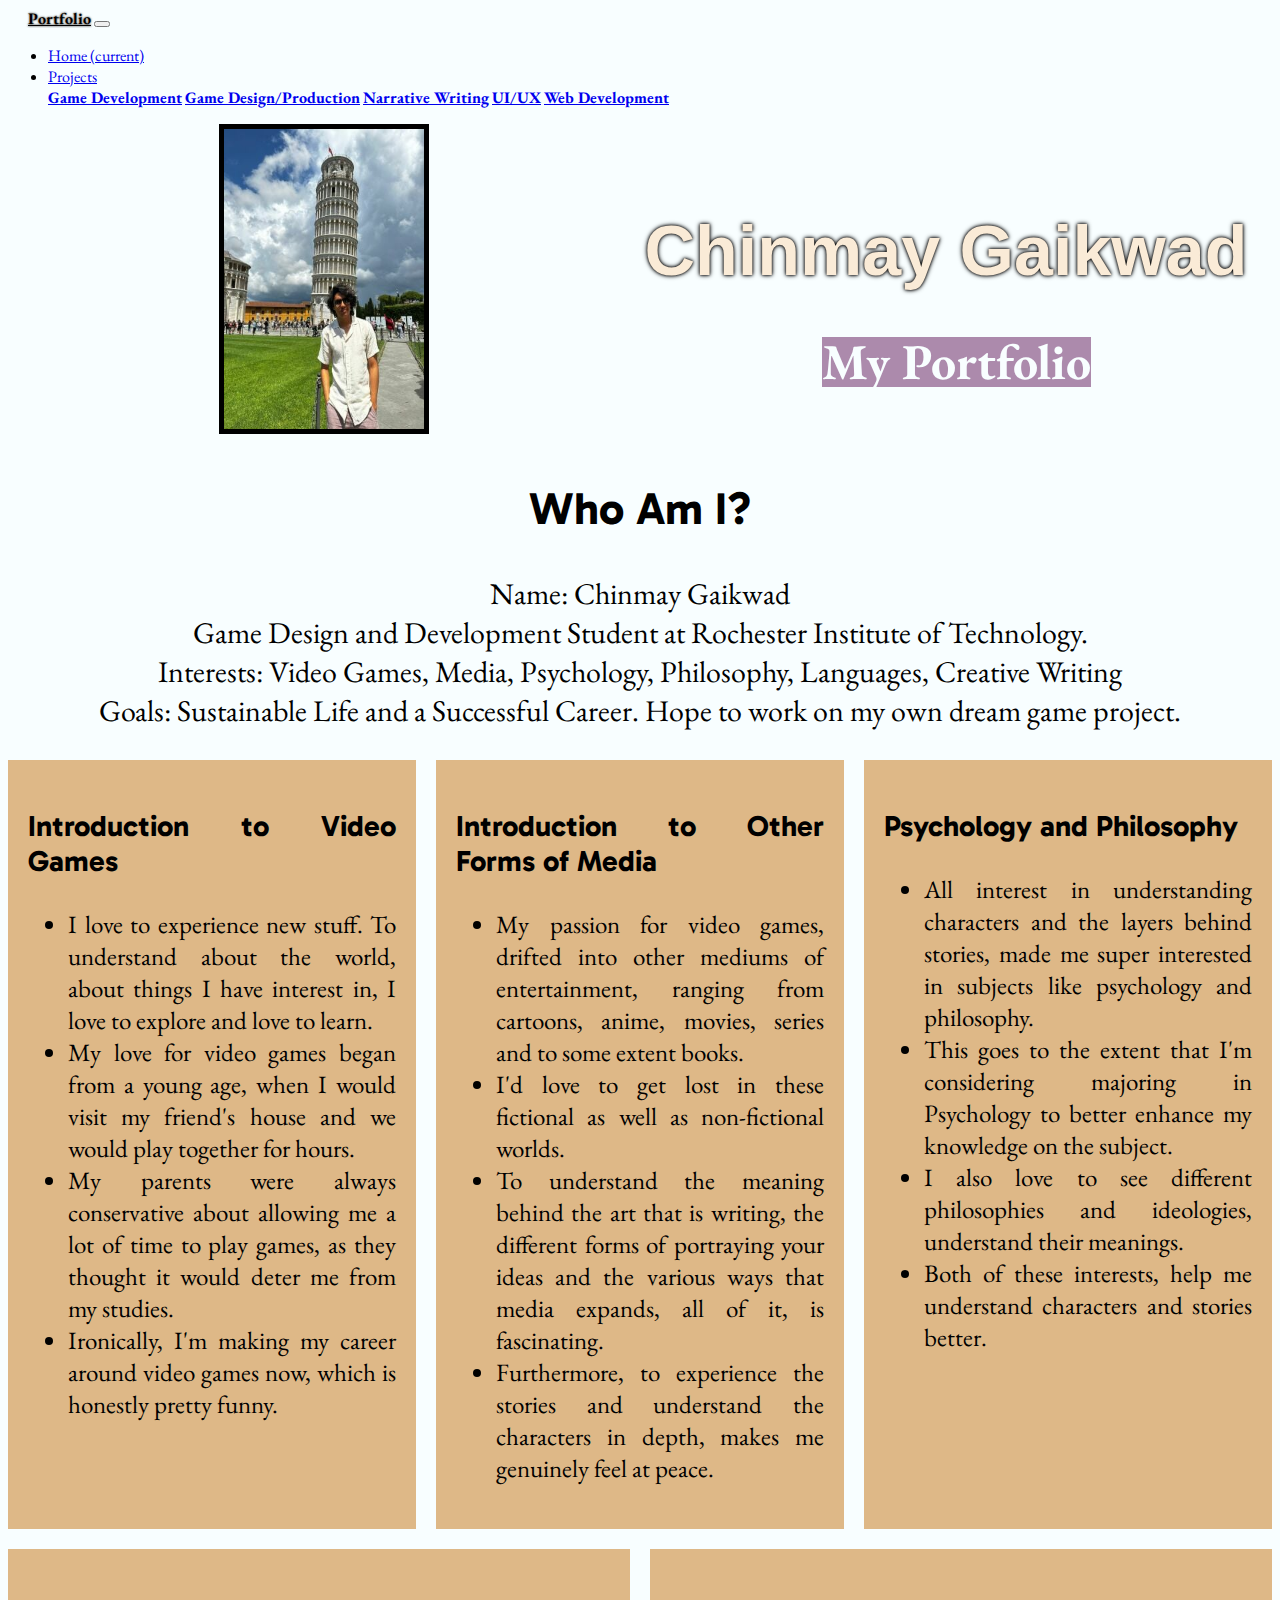
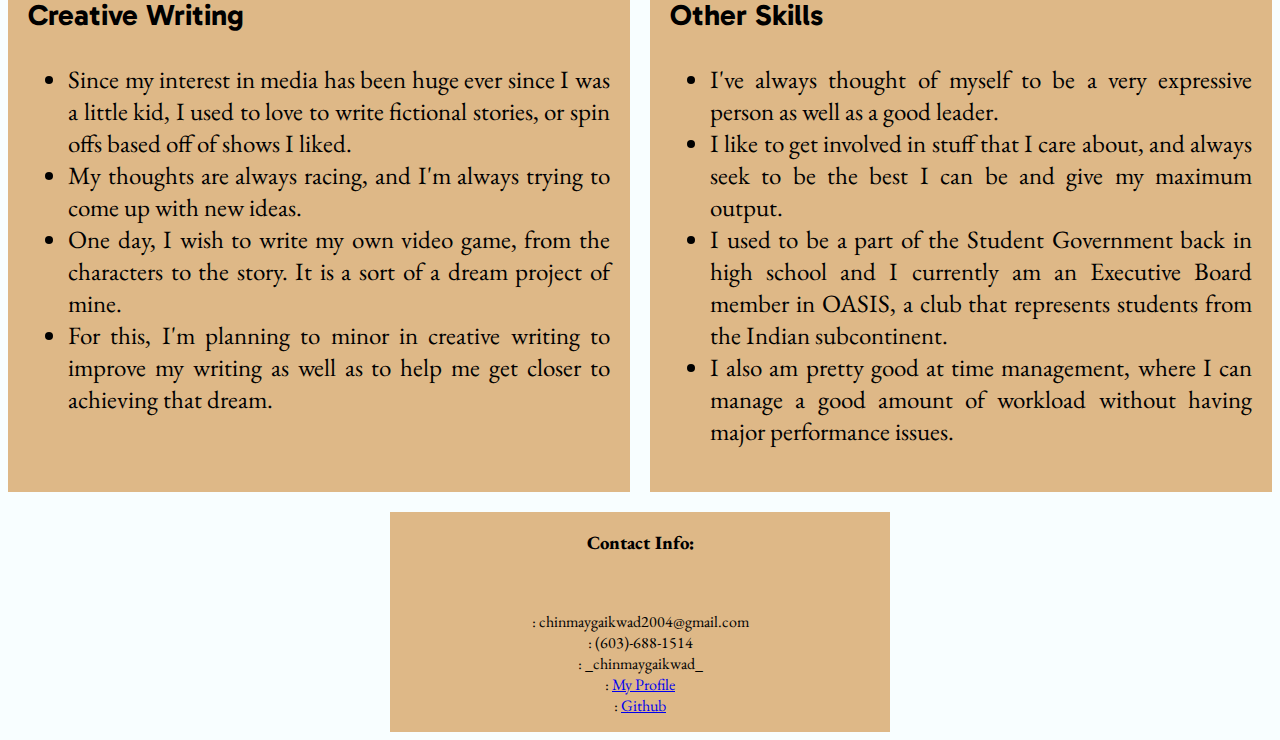
==== index.html @ 048c8129 "Portfolio that has been made so far." ====
<!DOCTYPE html>
<html lang="en">

<head>
    <meta charset="UTF-8">
    <meta name="viewport" content="width=device-width, initial-scale=1.0">

    <link rel="stylesheet" href="https://cdnjs.cloudflare.com/ajax/libs/font-awesome/6.4.2/css/all.min.css" integrity="sha512-z3gLpd7yknf1YoNbCzqRKc4qyor8gaKU1qmn+CShxbuBusANI9QpRohGBreCFkKxLhei6S9CQXFEbbKuqLg0DA==" crossorigin="anonymous" referrerpolicy="no-referrer" >
    <link rel="stylesheet" href="https://cdn.jsdelivr.net/npm/bootstrap@4.1.3/dist/css/bootstrap.min.css" integrity="sha384-MCw98/SFnGE8fJT3GXwEOngsV7Zt27NXFoaoApmYm81iuXoPkFOJwJ8ERdknLPMO" crossorigin="anonymous">
    <link rel="stylesheet" href="css/index.css">

    <script src="https://code.jquery.com/jquery-3.3.1.slim.min.js" integrity="sha384-q8i/X+965DzO0rT7abK41JStQIAqVgRVzpbzo5smXKp4YfRvH+8abtTE1Pi6jizo" crossorigin="anonymous"></script>
    <script src="https://cdn.jsdelivr.net/npm/popper.js@1.14.3/dist/umd/popper.min.js" integrity="sha384-ZMP7rVo3mIykV+2+9J3UJ46jBk0WLaUAdn689aCwoqbBJiSnjAK/l8WvCWPIPm49" crossorigin="anonymous"></script>
    <script src="https://cdn.jsdelivr.net/npm/bootstrap@4.1.3/dist/js/bootstrap.min.js" integrity="sha384-ChfqqxuZUCnJSK3+MXmPNIyE6ZbWh2IMqE241rYiqJxyMiZ6OW/JmZQ5stwEULTy" crossorigin="anonymous"></script>

    <link rel="apple-touch-icon" sizes="180x180" href="media/apple-touch-icon.png">
    <link rel="icon" type="image/png" sizes="32x32" href="media/favicon-32x32.png">
    <link rel="icon" type="image/png" sizes="16x16" href="media/favicon-16x16.png">
    <link rel="manifest" href="/site.webmanifest">

    <title> My Portfolio </title>
</head>

<body>

  <nav class="navbar navbar-expand-lg navbar-light bg-light">
    <a class="navbar-brand" href="#">Portfolio</a>
    <button class="navbar-toggler" type="button" data-toggle="collapse" data-target="#navbarSupportedContent" aria-controls="navbarSupportedContent" aria-expanded="false" aria-label="Toggle navigation">
      <span class="navbar-toggler-icon"></span>
    </button>
  
    <div class="collapse navbar-collapse" id="navbarSupportedContent">
      <ul class="navbar-nav mr-auto">
        <li class="nav-item active">
          <a class="nav-link" href="index.html">Home <span class="sr-only">(current)</span></a>
        </li>
        <li class="nav-item dropdown">
          <a class="nav-link dropdown-toggle" href="#" id="navbarDropdown" role="button" data-toggle="dropdown" aria-haspopup="true" aria-expanded="false">
            Projects
          </a>
          <div class="dropdown-menu" aria-labelledby="navbarDropdown">
            <a class="dropdown-item" href="development.html">Game Development</a>
            <a class="dropdown-item" href="production.html">Game Design/Production</a>
            <a class="dropdown-item" href="narrative.html">Narrative Writing</a>
            <a class="dropdown-item" href="UI.html">UI/UX</a>
            <a class="dropdown-item" href="web.html">Web Development</a>
          </div>
        </li>
    </div>
  </nav>

    <div id="grid">

    <img src="media/profile.jpeg" alt = "profile" id="profile">
    <div id="heading">
        <h1 class = "heading">Chinmay Gaikwad </h1>
        <h1 class="subheading">My Portfolio</h1>
    </div>
    <br>               

    </div>
    
    <section id = "header">
      <h2 >Who Am I?</h2>
      <p>
          Name: Chinmay Gaikwad <br>
          Game Design and Development Student at Rochester Institute of Technology. <br>
          Interests: Video Games, Media, Psychology, Philosophy, Languages, Creative Writing <br>
          Goals: Sustainable Life and a Successful Career. Hope to work on my own dream game project. <br>
      </p>
  </section>
  
  <div id = "more">
      <section id = "intro">
          <h3>Introduction to Video Games</h3>
          <ul>
              <li>I love to experience new stuff. To understand about the world, about things I have interest in, I love to explore and love to learn.</li> 
              <li>My love for video games began from a young age, when I would visit my friend's house and we would play together for hours.</li> 
              <li>My parents were always conservative about allowing me a lot of time to play games, as they thought it would deter me from my studies. </li>
              <li>Ironically, I'm making my career around video games now, which is honestly pretty funny. </li>
          </ul>
              
      </section>

      <section id = "media"> 
          <h3> Introduction to Other Forms of Media</h3>
          <ul>
              <li>My passion for video games, drifted into other mediums of entertainment, ranging from cartoons, anime, movies, series and to some extent books. </li>
              <li>I'd love to get lost in these fictional as well as non-fictional worlds. </li>
              <li>To understand the meaning behind the art that is writing, the different forms of portraying your ideas and the various ways that media expands, all of it, is fascinating. </li>
              <li>Furthermore, to experience the stories and understand the characters in depth, makes me genuinely feel at peace. </li>
          </ul>
      </section>

      <section id = "psych">
          <h3>Psychology and Philosophy</h3>
          <ul>
              <li>All interest in understanding characters and the layers behind stories, made me super interested in subjects like psychology and philosophy. </li>
              <li>This goes to the extent that I'm considering majoring in Psychology to better enhance my knowledge on the subject.</li>
              <li>I also love to see different philosophies and ideologies, understand their meanings.</li>
              <li>Both of these interests, help me understand characters and stories better.</li>
          </ul>
      </section>

      <section id = "writing">
          <h3>Creative Writing</h3>
          <ul>
              <li>Since my interest in media has been huge ever since I was a little kid, I used to love to write fictional stories, or spin offs based off of shows I liked.</li>
              <li>My thoughts are always racing, and I'm always trying to come up with new ideas.</li>
              <li>One day, I wish to write my own video game, from the characters to the story. It is a sort of a dream project of mine.</li>
              <li>For this, I'm planning to minor in creative writing to improve my writing as well as to help me get closer to achieving that dream.</li>
          </ul>
      </section>

      <section id = "other">
          <h3>Other Skills</h3>
          <ul>
              <li>I've always thought of myself to be a very expressive person as well as a good leader. </li>
              <li>I like to get involved in stuff that I care about, and always seek to be the best I can be and give my maximum output.</li>
              <li>I used to be a part of the Student Government back in high school and I currently am an Executive Board member in OASIS, a club that represents students from the Indian subcontinent.</li>
              <li>I also am pretty good at time management, where I can manage a good amount of workload without having major performance issues.</li>
          </ul>
          
      </section>
    </div>
    
    <footer>
      <div class="footer">
        <div class = "inner">
          <h3> <strong>Contact Info:</strong></h3><br>
          <p> 
            <i class="fa-solid fa-envelope"></i>: chinmaygaikwad2004@gmail.com <br>
            <i class="fa-solid fa-phone"></i>: (603)-688-1514 <br>
            <i class="fa-brands fa-instagram"></i>: _chinmaygaikwad_ <br>
            <i class="fa-brands fa-linkedin"></i>: <a href="https://www.linkedin.com/in/chinmay-gaikwad-26748424a/">My Profile</a> <br>
            <i class="fa-brands fa-github"></i>: <a href="https://github.com/BokeChinmay">Github</a>
          </p>
        </div>  
      </div>
    </footer>
    </div>
</body>
---- css/index.css ----
@import url('https://fonts.googleapis.com/css2?family=EB+Garamond&display=swap');
@import url('https://fonts.googleapis.com/css2?family=Gabarito&display=swap');

html {scroll-behavior:smooth;}

#header {
    margin-top: 20px;
    margin-bottom: 20px;
    text-align: center;
    font-size: 30px;
}

#header h2 {
    font-family: 'Gabarito', sans-serif;
}

body{
    background-color: #f8feff;
    color: black;
    font-family: 'EB Garamond', serif;
}

.navbar-brand {
    margin-left: 20px;
    font-weight: bolder;
    color:black;
    text-shadow: 0 0 1px antiquewhite, 0 0 2px #000000;
}

.nav-link:hover{
    background-color: antiquewhite;
}

.dropdown-item {
    font-weight: bold;
}

.dropdown-item:hover{
    background-color: antiquewhite;
}

#grid {
    display: grid;
    grid-template-columns: 300px 1fr;
    grid-template-areas: "profile"
                         "heading";
}

@media screen and (min-width: 850px) {
    #grid {
        display: grid;
        grid-template-columns: 1fr 1fr;
        grid-template-rows: 300px;
        grid-template-areas: "profile      heading"  
    }
}

#profile {
    display: grid;
    grid-area: profile;
    height: 300px;
    width: 200px;
    border: 5px solid black;
    justify-content: flex-start;
    margin: auto;
}

#heading {
    display: grid;
    grid-area: heading;
    justify-content: center;
    align-content: stretch;
    margin: auto;
}

@media screen and (min-width: 850px) {
    #heading {
        display: grid;
        grid-area: heading;
        justify-content: center;
        align-content:flex-end;
        margin: auto;
    }
    .subheading{
        line-height: 50px;
        background-color: rgb(172, 138, 172);
        color: #f8feff;
        font-size: 50px;
        margin-left: 250px;
        margin-right: 300px;
    }
}

.heading {
    font-family: Verdana, Geneva, Tahoma, sans-serif;
    font-size: 70px;
    margin-top: 50px;
    margin-right: 20px;
    color:antiquewhite;
    text-shadow: 0 0 3px #000000, 0 0 5px #000000;
}

.subheading{
    line-height: 50px;
    background-color: rgb(172, 138, 172);
    color: #f8feff;
    font-size: 50px;
    margin:auto;
}

#more {
    display: flex;
    flex: 0 1 auto;
    flex-wrap: wrap;
    justify-content: flex-start;
    gap: 20px 20px;
}

@media screen and (min-width: 800px) {
    #more {
        display: flex;
        flex: 0 1 auto;
        flex-wrap: wrap;
        justify-content: space-evenly;
        gap: 20px 20px;
    }
  }
  
  #intro, #media, #psych, #writing, #other {
    background-color: burlywood;
    text-align: justify;
    font-size: 16px;
  }

@media screen and (min-width: 800px) {
    #intro, #media, #psych, #writing, #other {
        background-color: burlywood;
        text-align: justify;
        font-size: 25px;
        flex: 25%;
        padding: 20px;
}
}

#intro h3, #media h3, #psych h3, #writing h3, #other h3 {
    font-weight: bold;
    font-family: 'Gabarito', sans-serif;
}

.footer{
    justify-content: center;
    width: 500px;
    margin-top: 20px;
    margin-left: auto;
    margin-right: auto;
    background-color: burlywood;
    text-align: center;
    font-size: 16px;
}

.inner{
    display: inline-block;
}
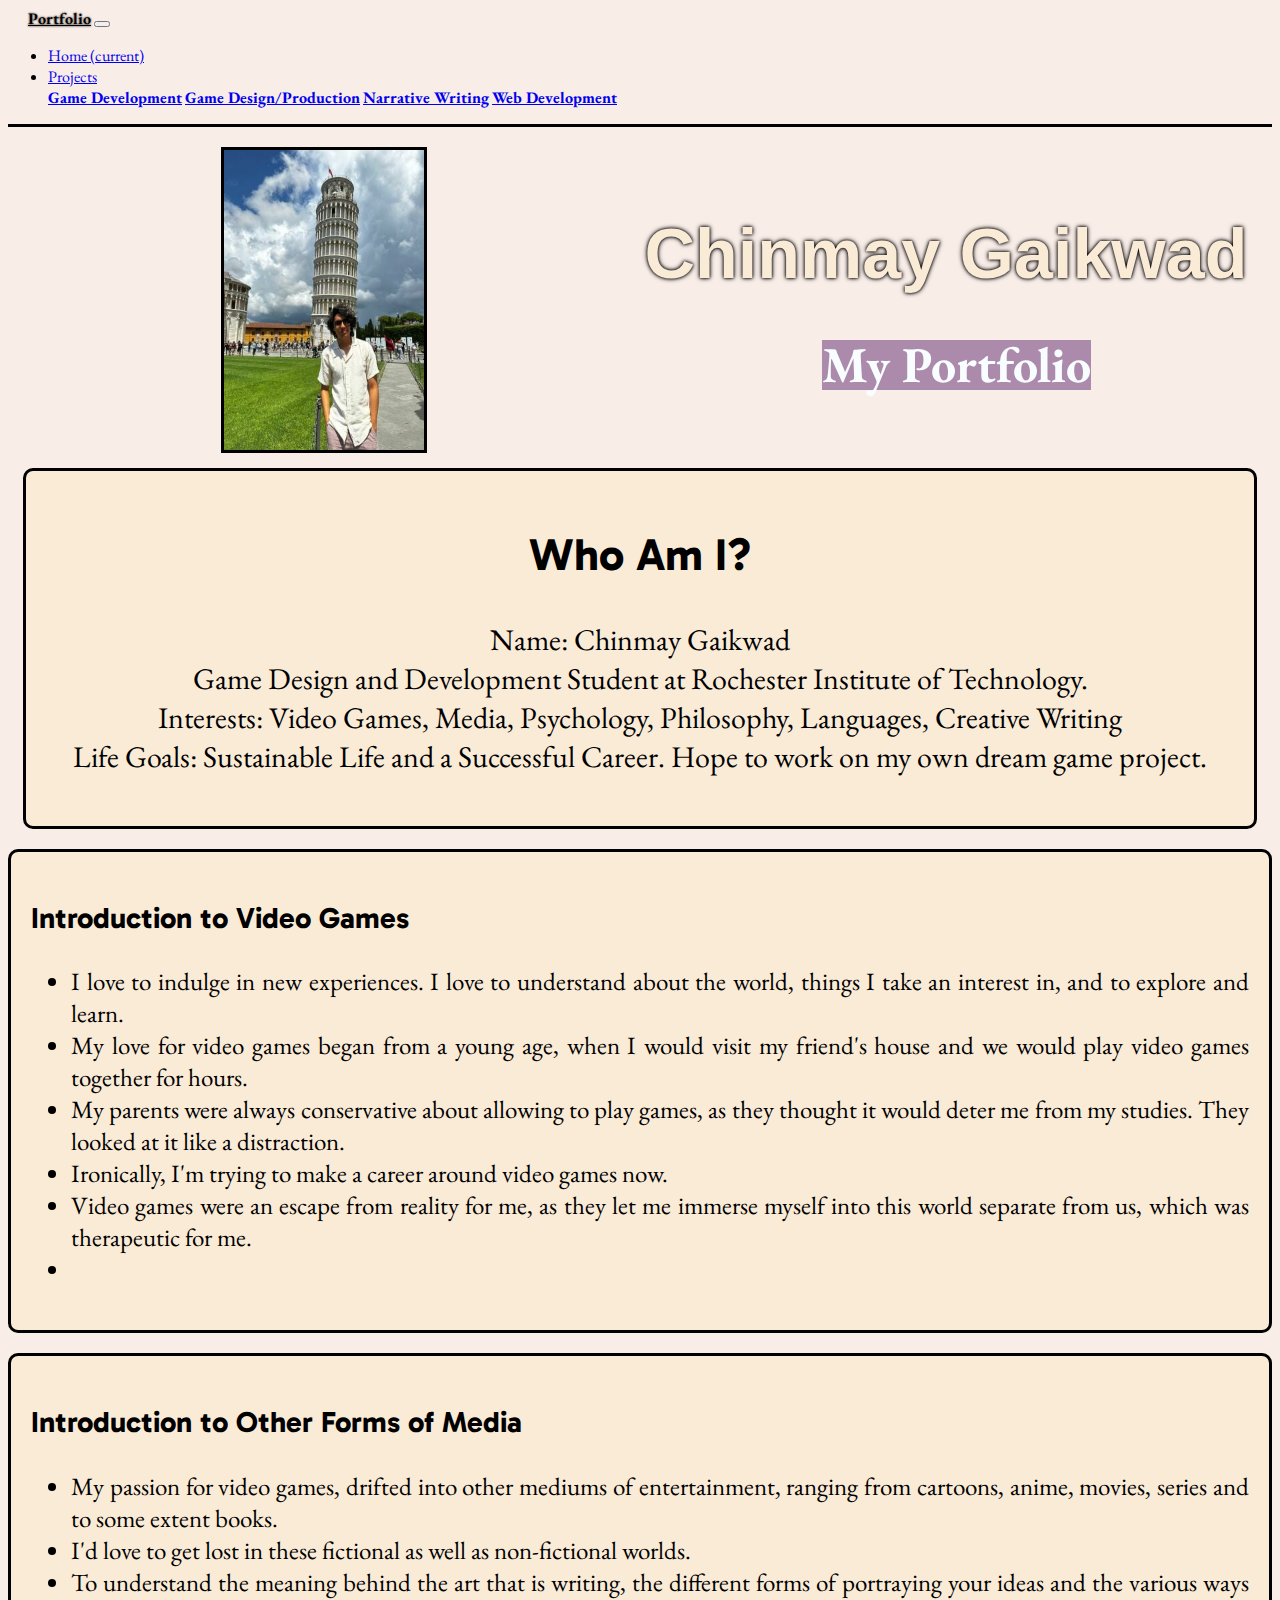
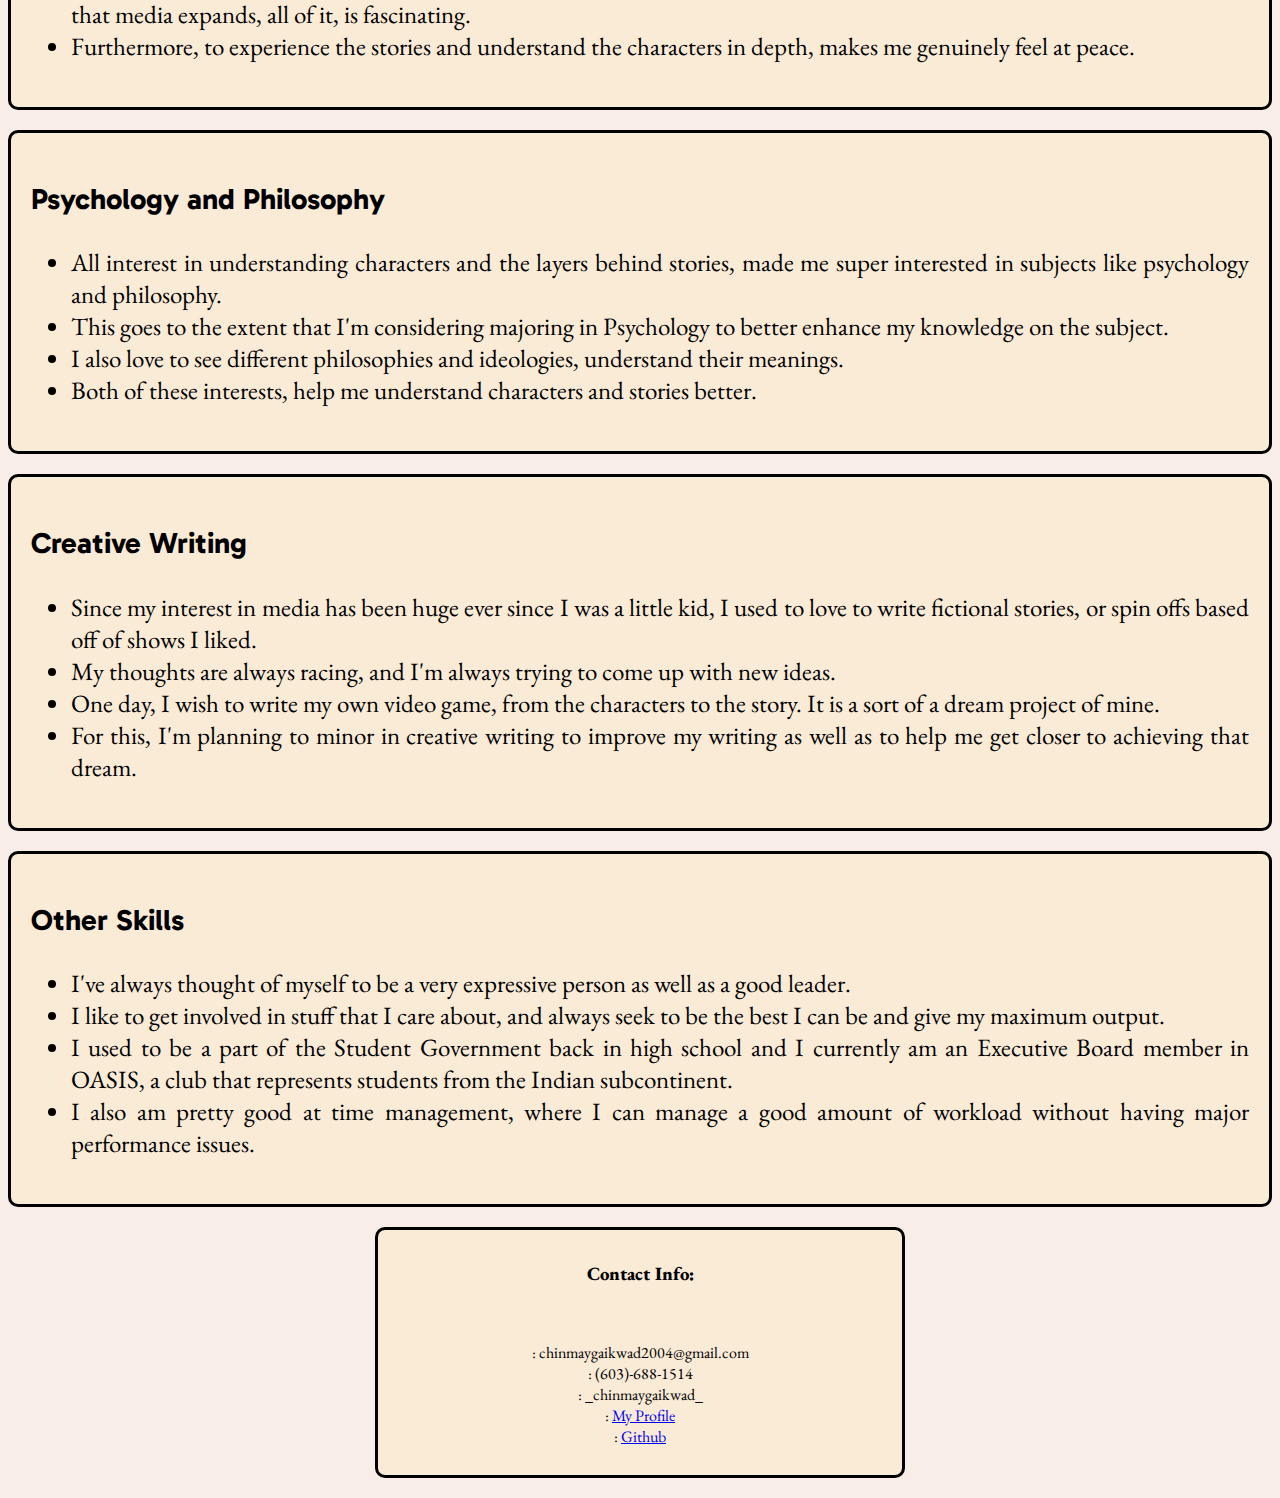
==== commit 247d5510: "Portfolio Update/Finalized" ====
--- a/index.html
+++ b/index.html
@@ -13,16 +13,18 @@
     <script src="https://cdn.jsdelivr.net/npm/popper.js@1.14.3/dist/umd/popper.min.js" integrity="sha384-ZMP7rVo3mIykV+2+9J3UJ46jBk0WLaUAdn689aCwoqbBJiSnjAK/l8WvCWPIPm49" crossorigin="anonymous"></script>
     <script src="https://cdn.jsdelivr.net/npm/bootstrap@4.1.3/dist/js/bootstrap.min.js" integrity="sha384-ChfqqxuZUCnJSK3+MXmPNIyE6ZbWh2IMqE241rYiqJxyMiZ6OW/JmZQ5stwEULTy" crossorigin="anonymous"></script>
 
+    <meta name="description" content="I am studying for a BS in Game Design and Development. Experience in multiple coding languages, game theory, creative writing, interest in psychology, philosophy and languages."> 
+    <meta name="keywords" content="Chinmay Gaikwad, Boke, C++, C#, Game Design, Game Development, Video Games, Psychology, Narrative Writing, Creative Writing"/>
+
     <link rel="apple-touch-icon" sizes="180x180" href="media/apple-touch-icon.png">
     <link rel="icon" type="image/png" sizes="32x32" href="media/favicon-32x32.png">
     <link rel="icon" type="image/png" sizes="16x16" href="media/favicon-16x16.png">
     <link rel="manifest" href="/site.webmanifest">
 
-    <title> My Portfolio </title>
+    <title>Chinmay Gaikwad</title>
 </head>
 
 <body>
-
   <nav class="navbar navbar-expand-lg navbar-light bg-light">
     <a class="navbar-brand" href="#">Portfolio</a>
     <button class="navbar-toggler" type="button" data-toggle="collapse" data-target="#navbarSupportedContent" aria-controls="navbarSupportedContent" aria-expanded="false" aria-label="Toggle navigation">
@@ -42,7 +44,7 @@
             <a class="dropdown-item" href="development.html">Game Development</a>
             <a class="dropdown-item" href="production.html">Game Design/Production</a>
             <a class="dropdown-item" href="narrative.html">Narrative Writing</a>
-            <a class="dropdown-item" href="UI.html">UI/UX</a>
+            <!--<a class="dropdown-item" href="UI.html">UI/UX</a>!-->
             <a class="dropdown-item" href="web.html">Web Development</a>
           </div>
         </li>
@@ -66,7 +68,7 @@
           Name: Chinmay Gaikwad <br>
           Game Design and Development Student at Rochester Institute of Technology. <br>
           Interests: Video Games, Media, Psychology, Philosophy, Languages, Creative Writing <br>
-          Goals: Sustainable Life and a Successful Career. Hope to work on my own dream game project. <br>
+          Life Goals: Sustainable Life and a Successful Career. Hope to work on my own dream game project. <br>
       </p>
   </section>
   
@@ -74,10 +76,12 @@
       <section id = "intro">
           <h3>Introduction to Video Games</h3>
           <ul>
-              <li>I love to experience new stuff. To understand about the world, about things I have interest in, I love to explore and love to learn.</li> 
-              <li>My love for video games began from a young age, when I would visit my friend's house and we would play together for hours.</li> 
-              <li>My parents were always conservative about allowing me a lot of time to play games, as they thought it would deter me from my studies. </li>
-              <li>Ironically, I'm making my career around video games now, which is honestly pretty funny. </li>
+              <li>I love to indulge in new experiences. I love to understand about the world, things I take an interest in, and to explore and learn.</li> 
+              <li>My love for video games began from a young age, when I would visit my friend's house and we would play video games together for hours.</li> 
+              <li>My parents were always conservative about allowing to play games, as they thought it would deter me from my studies. They looked at it like a distraction.</li>
+              <li>Ironically, I'm trying to make a career around video games now. </li>
+              <li>Video games were an escape from reality for me, as they let me immerse myself into this world separate from us, which was therapeutic for me.</li>
+              <li></li>
           </ul>
               
       </section>
@@ -129,11 +133,11 @@
         <div class = "inner">
           <h3> <strong>Contact Info:</strong></h3><br>
           <p> 
-            <i class="fa-solid fa-envelope"></i>: chinmaygaikwad2004@gmail.com <br>
-            <i class="fa-solid fa-phone"></i>: (603)-688-1514 <br>
-            <i class="fa-brands fa-instagram"></i>: _chinmaygaikwad_ <br>
-            <i class="fa-brands fa-linkedin"></i>: <a href="https://www.linkedin.com/in/chinmay-gaikwad-26748424a/">My Profile</a> <br>
-            <i class="fa-brands fa-github"></i>: <a href="https://github.com/BokeChinmay">Github</a>
+            <i class="fa-solid fa-envelope"></i> : chinmaygaikwad2004@gmail.com <br>
+            <i class="fa-solid fa-phone"></i> : (603)-688-1514 <br>
+            <i class="fa-brands fa-instagram"></i> : _chinmaygaikwad_ <br>
+            <i class="fa-brands fa-linkedin"></i> : <a href="https://www.linkedin.com/in/chinmay-gaikwad-26748424a/">My Profile</a> <br>
+            <i class="fa-brands fa-github"></i> : <a href="https://github.com/BokeChinmay">Github</a>
           </p>
         </div>  
       </div>
--- a/css/index.css
+++ b/css/index.css
@@ -4,10 +4,13 @@
 html {scroll-behavior:smooth;}
 
 #header {
+    background-color: antiquewhite;
     margin-top: 20px;
     margin-bottom: 20px;
     text-align: center;
     font-size: 30px;
+    padding: 20px;
+    border-radius: 10px;
 }
 
 #header h2 {
@@ -15,7 +18,7 @@
 }
 
 body{
-    background-color: #f8feff;
+    background-color: #f9ede8;
     color: black;
     font-family: 'EB Garamond', serif;
 }
@@ -40,6 +43,7 @@
 }
 
 #grid {
+    border-top: 2px solid black;
     display: grid;
     grid-template-columns: 300px 1fr;
     grid-template-areas: "profile"
@@ -48,6 +52,7 @@
 
 @media screen and (min-width: 850px) {
     #grid {
+        border-top: 3px solid black;
         display: grid;
         grid-template-columns: 1fr 1fr;
         grid-template-rows: 300px;
@@ -60,9 +65,10 @@
     grid-area: profile;
     height: 300px;
     width: 200px;
-    border: 5px solid black;
+    border: 3px solid black;
     justify-content: flex-start;
     margin: auto;
+    margin-top: 20px;
 }
 
 #heading {
@@ -115,29 +121,22 @@
     justify-content: flex-start;
     gap: 20px 20px;
 }
-
-@media screen and (min-width: 800px) {
-    #more {
-        display: flex;
-        flex: 0 1 auto;
-        flex-wrap: wrap;
-        justify-content: space-evenly;
-        gap: 20px 20px;
-    }
-  }
   
   #intro, #media, #psych, #writing, #other {
-    background-color: burlywood;
+    border-radius: 5px;
+    background-color: antiquewhite;
     text-align: justify;
     font-size: 16px;
   }
 
 @media screen and (min-width: 800px) {
     #intro, #media, #psych, #writing, #other {
-        background-color: burlywood;
+        border-radius: 10px;
+        margin: auto;
+        width: 1490px;
+        background-color: antiquewhite;
         text-align: justify;
         font-size: 25px;
-        flex: 25%;
         padding: 20px;
 }
 }
@@ -148,17 +147,27 @@
 }
 
 .footer{
+    border-radius: 10px;
+    border: 3px solid black;
     justify-content: center;
     width: 500px;
     margin-top: 20px;
+    margin-bottom: 20px;
     margin-left: auto;
     margin-right: auto;
-    background-color: burlywood;
+    background-color: antiquewhite;
     text-align: center;
     font-size: 16px;
+    padding: 12px
 }
 
 .inner{
     display: inline-block;
 }
 
+section
+{
+    border: 3px solid black;
+    margin: 15px;
+}
+
